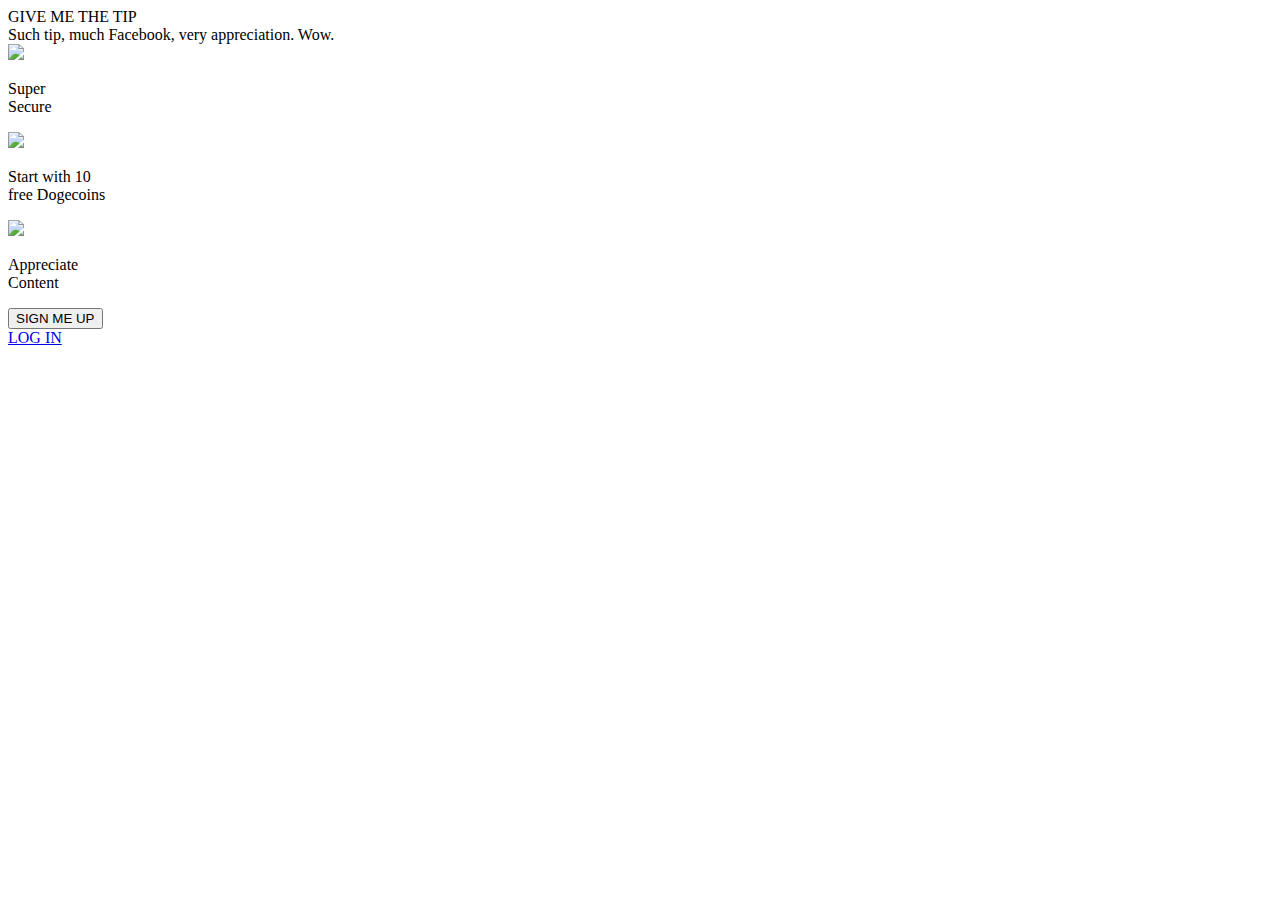
==== web/templates/index.html @ e0a110e2 "landing page (html, css, imgs)" ====
<!DOCTYPE HTML>
<html>
<head>
	<link rel="stylesheet" type="text/css" href="/static/main.css">
	<link rel="shortcut icon" href="/static/favicon.ico" />
	<script src='jquery-1.8.3.min.js'></script>
	<script type="text/javascript">
	</script>
</head>
<body>
	<div id="giveMeTheTip">GIVE ME THE TIP</div>
	<p style="margin:0;">Such tip, much Facebook, very appreciation. Wow.</p>
	<div id="icons">
		<div class="landingIcon"><img class="" id="lock" src="/static/lock.png"/><p>Super<br/> Secure</p></div>
		<div class="landingIcon"><img class="" id="gift" src="/static/gift.png"/><p>Start with 10<br/> free Dogecoins</p></div>
		<div class="landingIcon"><img class="" id="heart" src="/static/heart.png"/><p>Appreciate<br/> Content</p></div>
	</div>
	<div><input id="signupButton" type="button" value="SIGN ME UP" onclick="alert('signup :)')"></div>
	<a href="#" id="logIn">LOG IN</a>
</body>
</html>
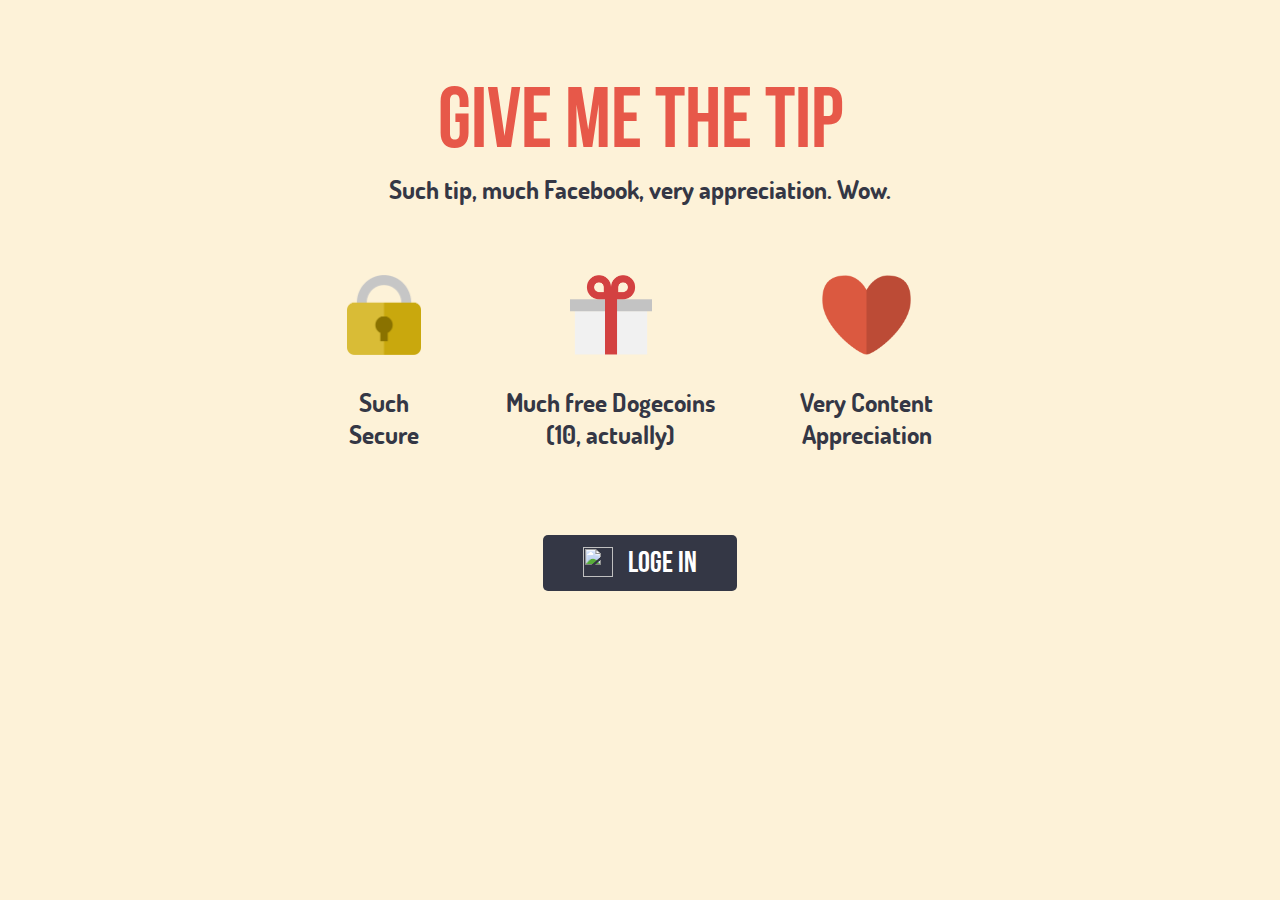
==== commit 35cb7399: "dogefied copy" ====
--- a/web/templates/index.html
+++ b/web/templates/index.html
@@ -1,8 +1,8 @@
 <!DOCTYPE HTML>
 <html>
 <head>
-	<link rel="stylesheet" type="text/css" href="/static/main.css">
-	<link rel="shortcut icon" href="/static/favicon.ico" />
+	<link rel="stylesheet" type="text/css" href="../../priv/static/main.css">
+	<link rel="shortcut icon" href="../../priv/static/favicon.ico" />
 	<script src='jquery-1.8.3.min.js'></script>
 	<script type="text/javascript">
 	</script>
@@ -11,11 +11,10 @@
 	<div id="giveMeTheTip">GIVE ME THE TIP</div>
 	<p style="margin:0;">Such tip, much Facebook, very appreciation. Wow.</p>
 	<div id="icons">
-		<div class="landingIcon"><img class="" id="lock" src="/static/lock.png"/><p>Super<br/> Secure</p></div>
-		<div class="landingIcon"><img class="" id="gift" src="/static/gift.png"/><p>Start with 10<br/> free Dogecoins</p></div>
-		<div class="landingIcon"><img class="" id="heart" src="/static/heart.png"/><p>Appreciate<br/> Content</p></div>
+		<div class="landingIcon"><img class="" id="lock" src="../../priv/static/lock.png"/><p>Such<br/> Secure</p></div>
+		<div class="landingIcon"><img class="" id="gift" src="../../priv/static/gift.png"/><p>Much free Dogecoins<br/> (10, actually)</p></div>
+		<div class="landingIcon"><img class="" id="heart" src="../../priv/static/heart.png"/><p>Very Content<br/> Appreciation</p></div>
 	</div>
-	<div><input id="signupButton" type="button" value="SIGN ME UP" onclick="alert('signup :)')"></div>
-	<a href="#" id="logIn">LOG IN</a>
+	<div><a id="logInButton" href="javascript:alert('signup :)')"><img id="fbLogo" src='../../priv/static/fbLogo.png'/>LOGE IN</a></div>
 </body>
 </html>
--- a/priv/static/main.css
+++ b/priv/static/main.css
@@ -0,0 +1,63 @@
+@font-face{
+	font-family:bebasNeue;
+	src: url(BebasNeue.otf);
+}
+
+@font-face{
+	font-family:dosisBold;
+	src: url(Dosis-Bold.ttf);
+}
+
+body{
+	background-color: #fdf2d8;
+	color: #343745;
+	text-align:center;
+	font-family:dosisBold;
+	font-size:25px;
+}
+
+#giveMeTheTip{
+	color: #e75849;
+	font-size:85px;
+	font-family:bebasNeue;
+	margin:0;
+	padding:0;
+	margin-top:70px;
+}
+
+a{
+	text-decoration: none;
+	color: #343745;
+	font-family:bebasNeue;
+}
+
+div.landingIcon{
+	display:inline-block;
+	margin:0 40px;
+}
+
+div.landingIcon img{
+	height:80px;
+}
+
+#icons{
+	margin-top:70px;
+	margin-bottom:70px;
+}
+
+#logInButton{
+	border:0;
+	background-color:#343745;
+	color:#ffffff;
+	border-radius:5px;
+	padding:10px 40px;
+	font-family:bebasNeue;
+	font-size:30px;
+}
+
+#fbLogo{
+	width:30px;
+	height:30px;
+	vertical-align:middle;
+	padding-right:15px;
+}